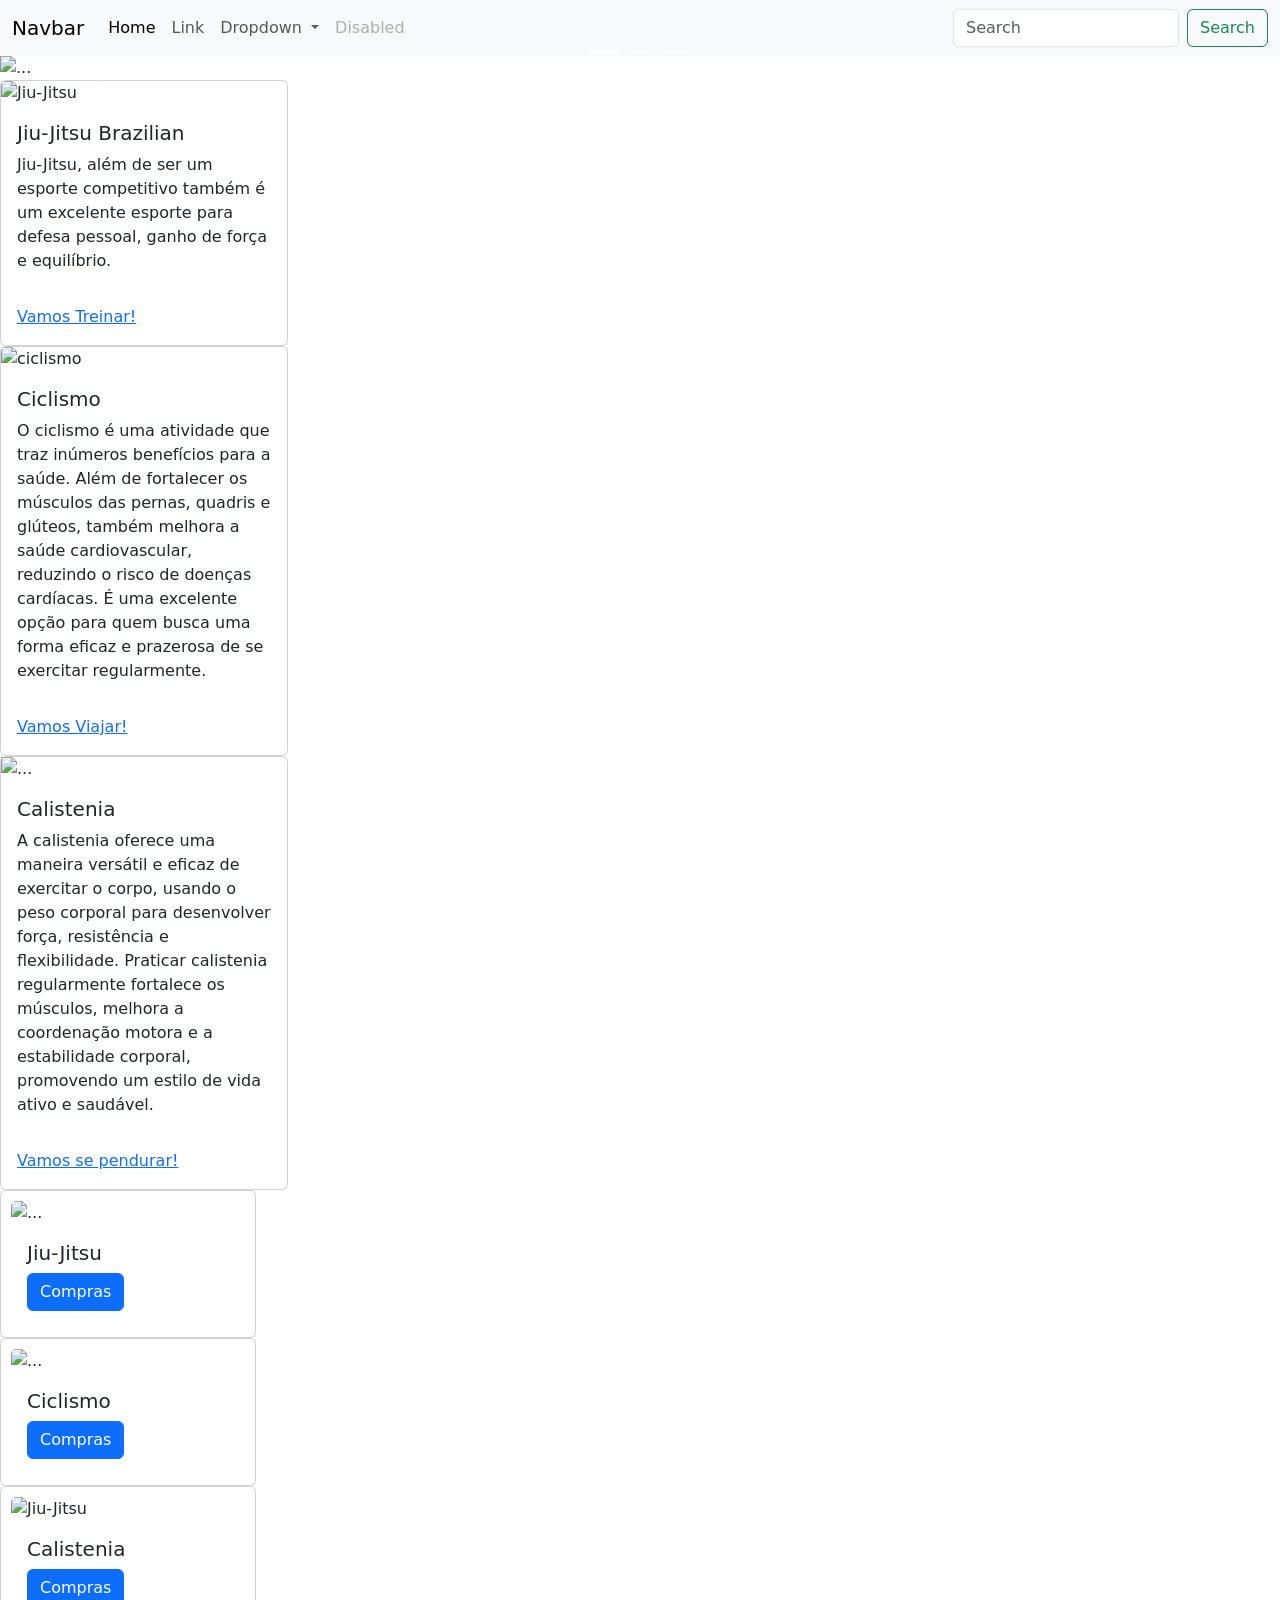
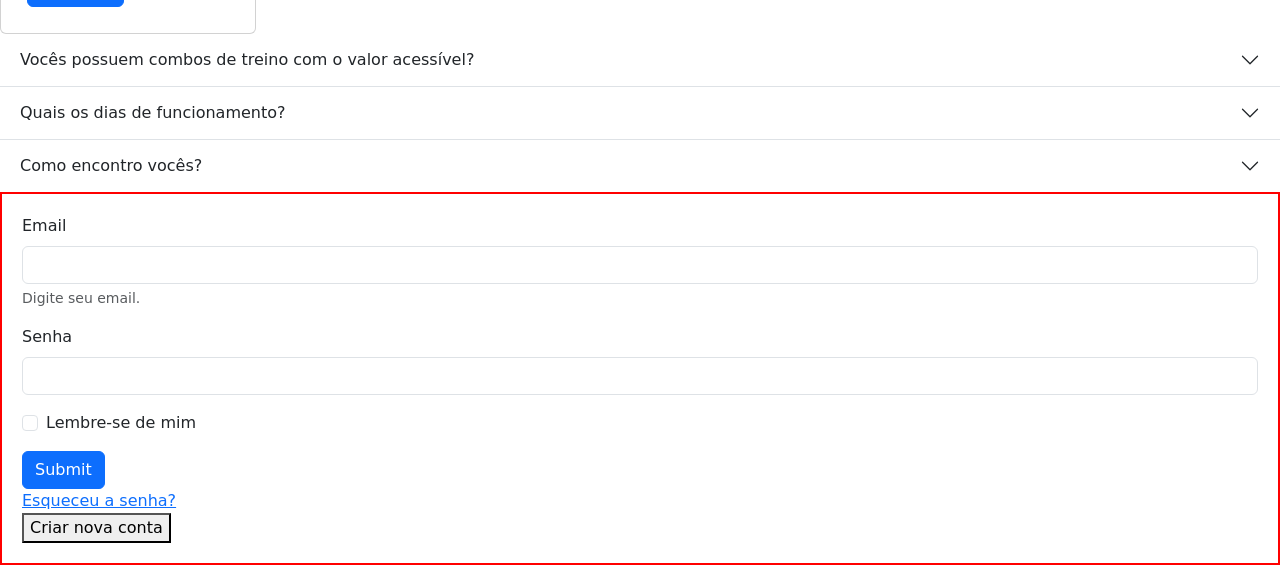
==== html/index.html @ 6592feae "Organizei as pastas" ====
<!DOCTYPE html>
<html lang="en">

<head>
  <meta charset="UTF-8">
  <meta name="viewport" content="width=], initial-scale=1.0">
  <title>Site com Bootstrap</title>
  <link rel="stylesheet" href="style.css">
  <!-- Bootstrap CSS -->
  <link href="https://cdn.jsdelivr.net/npm/bootstrap@5.3.3/dist/css/bootstrap.min.css" rel="stylesheet"
    integrity="sha384-QWTKZyjpPEjISv5WaRU9OFeRpok6YctnYmDr5pNlyT2bRjXh0JMhjY6hW+ALEwIH" crossorigin="anonymous">
</head>

<body>
  <nav class="navbar navbar-expand-lg bg-body-tertiary">
    <div><img src="https://cdn.iset.io/assets/63768/imagens/logo-da-loja.png" alt="" class="logo-img"></div>
    <div class="container-fluid">
      <a class="navbar-brand" href="#">Navbar</a>
      <button class="navbar-toggler" type="button" data-bs-toggle="collapse" data-bs-target="#navbarSupportedContent"
        aria-controls="navbarSupportedContent" aria-expanded="false" aria-label="Toggle navigation">
        <span class="navbar-toggler-icon"></span>
      </button>
      <div class="collapse navbar-collapse" id="navbarSupportedContent">
        <ul class="navbar-nav me-auto mb-2 mb-lg-0">
          <li class="nav-item">
            <a class="nav-link active" aria-current="page" href="#">Home</a>
          </li>
          <li class="nav-item">
            <a class="nav-link" href="#">Link</a>
          </li>
          <li class="nav-item dropdown">
            <a class="nav-link dropdown-toggle" href="#" role="button" data-bs-toggle="dropdown" aria-expanded="false">
              Dropdown
            </a>
            <ul class="dropdown-menu">
              <li><a class="dropdown-item" href="#">Action</a></li>
              <li><a class="dropdown-item" href="#">Another action</a></li>
              <li>
                <hr class="dropdown-divider">
              </li>
              <li><a class="dropdown-item" href="#">Something else here</a></li>
            </ul>
          </li>
          <li class="nav-item">
            <a class="nav-link disabled" aria-disabled="true">Disabled</a>
          </li>
        </ul>
        <form class="d-flex" role="search">
          <input class="form-control me-2" type="search" placeholder="Search" aria-label="Search">
          <button class="btn btn-outline-success" type="submit">Search</button>
        </form>
      </div>
    </div>
  </nav>
  <!-- Carousel -->
  <div id="carouselExampleIndicators" class="carousel slide">
    <div class="carousel-indicators">
      <button type="button" data-bs-target="#carouselExampleIndicators" data-bs-slide-to="0" class="active"
        aria-current="true" aria-label="Slide 1"></button>
      <button type="button" data-bs-target="#carouselExampleIndicators" data-bs-slide-to="1"
        aria-label="Slide 2"></button>
      <button type="button" data-bs-target="#carouselExampleIndicators" data-bs-slide-to="2"
        aria-label="Slide 3"></button>
    </div>
    <div class="carousel-inner">
      <div class="carousel-item active">
        <img src="https://wallpapers.com/images/hd/brazilian-jiu-jitsu-men-martial-arts-m026k5w8kxorp5cp.jpg"
          class="d-block w-100" alt="..." id="imagem-Sport">
      </div>
      <div class="carousel-item">
        <img src="https://i.pinimg.com/originals/3e/82/f6/3e82f6d5c2d77fce1f46593bfcee3432.jpg" class="d-block w-100"
          alt="..." id="imagem-Sport">
      </div>
      <div class="carousel-item">
        <img
          src="https://c4.wallpaperflare.com/wallpaper/150/221/189/man-back-workout-bodybuilding-wallpaper-preview.jpg"
          class="d-block w-100" alt="..." id="imagem-Sport">
      </div>
    </div>
    <button class="carousel-control-prev" type="button" data-bs-target="#carouselExampleIndicators"
      data-bs-slide="prev">
      <span class="carousel-control-prev-icon" aria-hidden="true"></span>
      <span class="visually-hidden">Previous</span>
    </button>
    <button class="carousel-control-next" type="button" data-bs-target="#carouselExampleIndicators"
      data-bs-slide="next">
      <span class="carousel-control-next-icon" aria-hidden="true"></span>
      <span class="visually-hidden">Next</span>
    </button>
  </div>
  <!-- Cards -->
  <div class="cards-ativ">
    <div class="card" style="width: 18rem;">
      <img src="https://www.lojadokimono.com/image/catalog/blog/blog14/img-005.jpeg" class="card-img-top"
        alt="Jiu-Jitsu">
      <div class="card-body">
        <h5 class="card-title">Jiu-Jitsu Brazilian</h5>
        <p class="card-text">Jiu-Jitsu, além de ser um esporte competitivo também é um excelente esporte para defesa
          pessoal, ganho de força e equilíbrio.</p>
      </div>
      <div class="card-body">
        <a href="#" class="card-link">Vamos Treinar!</a>
      </div>
    </div>
    <div class="card" style="width: 18rem;">
      <img
        src="https://a.storyblok.com/f/112937/568x464/ec7c2ff3d3/english_cycling_terms_tour_de_france_hero.jpg/m/620x0/filters:quality(70)/"
        class="card-img-top" alt="ciclismo">
      <div class="card-body">
        <h5 class="card-title">Ciclismo</h5>
        <p class="card-text">O ciclismo é uma atividade que traz inúmeros benefícios para a saúde. Além de fortalecer os
          músculos das pernas, quadris e glúteos, também melhora a saúde cardiovascular, reduzindo o risco de doenças
          cardíacas. É uma excelente opção para quem busca uma forma eficaz e prazerosa de se exercitar regularmente.
        </p>
      </div>
      <div class="card-body">
        <a href="#" class="card-link">Vamos Viajar!</a>
      </div>
    </div>

    <div class="card" style="width: 18rem;">
      <img src="https://alexandrebento.com.br/wp-content/uploads/2023/02/cropped-calistenia.jpg" alt="..." height="45%">
      <div class="card-body">
        <h5 class="card-title">Calistenia</h5>
        <p class="card-text">A calistenia oferece uma maneira versátil e eficaz de exercitar o corpo, usando o peso
          corporal para desenvolver força, resistência e flexibilidade. Praticar calistenia regularmente fortalece os
          músculos, melhora a coordenação motora e a estabilidade corporal, promovendo um estilo de vida ativo e
          saudável.</p>
      </div>
      <div class="card-body">
        <a href="#" class="card-link">Vamos se pendurar!</a>
      </div>
    </div>
  </div>
  <!-- Cards Circ -->
  <div class="grup-card" >
    <div class="card" style="width: 20vw; padding: 10px;">
      <img src="https://static.todamateria.com.br/upload/ji/uj/jiu-jitsu-og.jpg" class="card-img-top" alt="..." id="img-group-car">
      <div class="card-body">
        <h5 class="card-title">Jiu-Jitsu</h5>
        <a href="#" class="btn btn-primary">Compras</a>
      </div>
    </div>

    <div class="card" style="width: 20vw; padding: 10px;">
      <img src="https://aliancabike.org.br/wp-content/uploads/2023/08/avancini-web.jpg" class="card-img-top" alt="..." id="img-group-car">
      <div class="card-body">
          <h5 class="card-title">Ciclismo</h5>
          <a href="#" class="btn btn-primary">Compras</a>
      </div>
    </div>

    <div class="card" style="width: 20vw; padding: 10px;">
      <img src="https://images.decimas.com/uploads/2022/04/Como-hacer-calistenia-en-casa.jpg?auto=format%2Ccompress&ixlib=php-3.3.0" class="card-img-top" alt="Jiu-Jitsu" id="img-group-car">
      <div class="card-body">
        <h5 class="card-title">Calistenia</h5>
        <a href="#" class="btn btn-primary">Compras</a>
      </div>
    </div>
  </div>

  <!-- Acordion -->
  <div class="accordion accordion-flush" id="accordionFlushExample">
    <div class="accordion-item">
      <h2 class="accordion-header">
        <button class="accordion-button collapsed" type="button" data-bs-toggle="collapse" data-bs-target="#flush-collapseOne" aria-expanded="false" aria-controls="flush-collapseOne">
          Vocês possuem combos de treino com o valor acessível?
        </button>
      </h2>
      <div id="flush-collapseOne" class="accordion-collapse collapse" data-bs-parent="#accordionFlushExample">
        <div class="accordion-body">- Sim, temos vários combos para não deixar você entediado, entre em contato conosco. (85) 99833-9863</div>
      </div>
    </div>
    <div class="accordion-item">
      <h2 class="accordion-header">
        <button class="accordion-button collapsed" type="button" data-bs-toggle="collapse" data-bs-target="#flush-collapseTwo" aria-expanded="false" aria-controls="flush-collapseTwo">
          Quais os dias de funcionamento?
        </button>
      </h2>
      <div id="flush-collapseTwo" class="accordion-collapse collapse" data-bs-parent="#accordionFlushExample">
        <div class="accordion-body">- De Segunda á Domingo. Todos os dias é dia de se manter ativo.</div>
      </div>
    </div>
    <div class="accordion-item">
      <h2 class="accordion-header">
        <button class="accordion-button collapsed" type="button" data-bs-toggle="collapse" data-bs-target="#flush-collapseThree" aria-expanded="false" aria-controls="flush-collapseThree">
          Como encontro vocês?
        </button>
      </h2>
      <div id="flush-collapseThree" class="accordion-collapse collapse" data-bs-parent="#accordionFlushExample">
        <div class="accordion-body">- Nós estamos localizado na Av. ####, nº 123, Fortaleza-ce</div>
      </div>
    </div>
  </div>
  <!-- Forms -->
  <div class="formulario" style="border: solid 2px red; padding: 20px;">
    <form>
      <div class="mb-3">
        <label for="exampleInputEmail1" class="form-label">Email</label>
        <input type="email" class="form-control" id="exampleInputEmail1" aria-describedby="emailHelp">
        <div id="emailHelp" class="form-text">Digite seu email.</div>
      </div>
      <div class="mb-3">
        <label for="exampleInputPassword1" class="form-label">Senha</label>
        <input type="password" class="form-control" id="exampleInputPassword1">
      </div>
      <div class="mb-3 form-check">
        <input type="checkbox" class="form-check-input" id="exampleCheck1">
        <label class="form-check-label" for="exampleCheck1">Lembre-se de mim</label>
      </div>
      <button type="submit" class="btn btn-primary">Submit</button>
      <div class="EsqueceuSenha">
        <a href="#">Esqueceu a senha?</a>
      </div>
      <div class="novoCadastro">
        <button>Criar nova conta</button>
      </div>
    </form>
  </div>
</body>
<!-- Bootstrap JS -->
<script src="https://cdn.jsdelivr.net/npm/bootstrap@5.3.3/dist/js/bootstrap.bundle.min.js"
  integrity="sha384-YvpcrYf0tY3lHB60NNkmXc5s9fDVZLESaAA55NDzOxhy9GkcIdslK1eN7N6jIeHz" crossorigin="anonymous"></script>

</html>
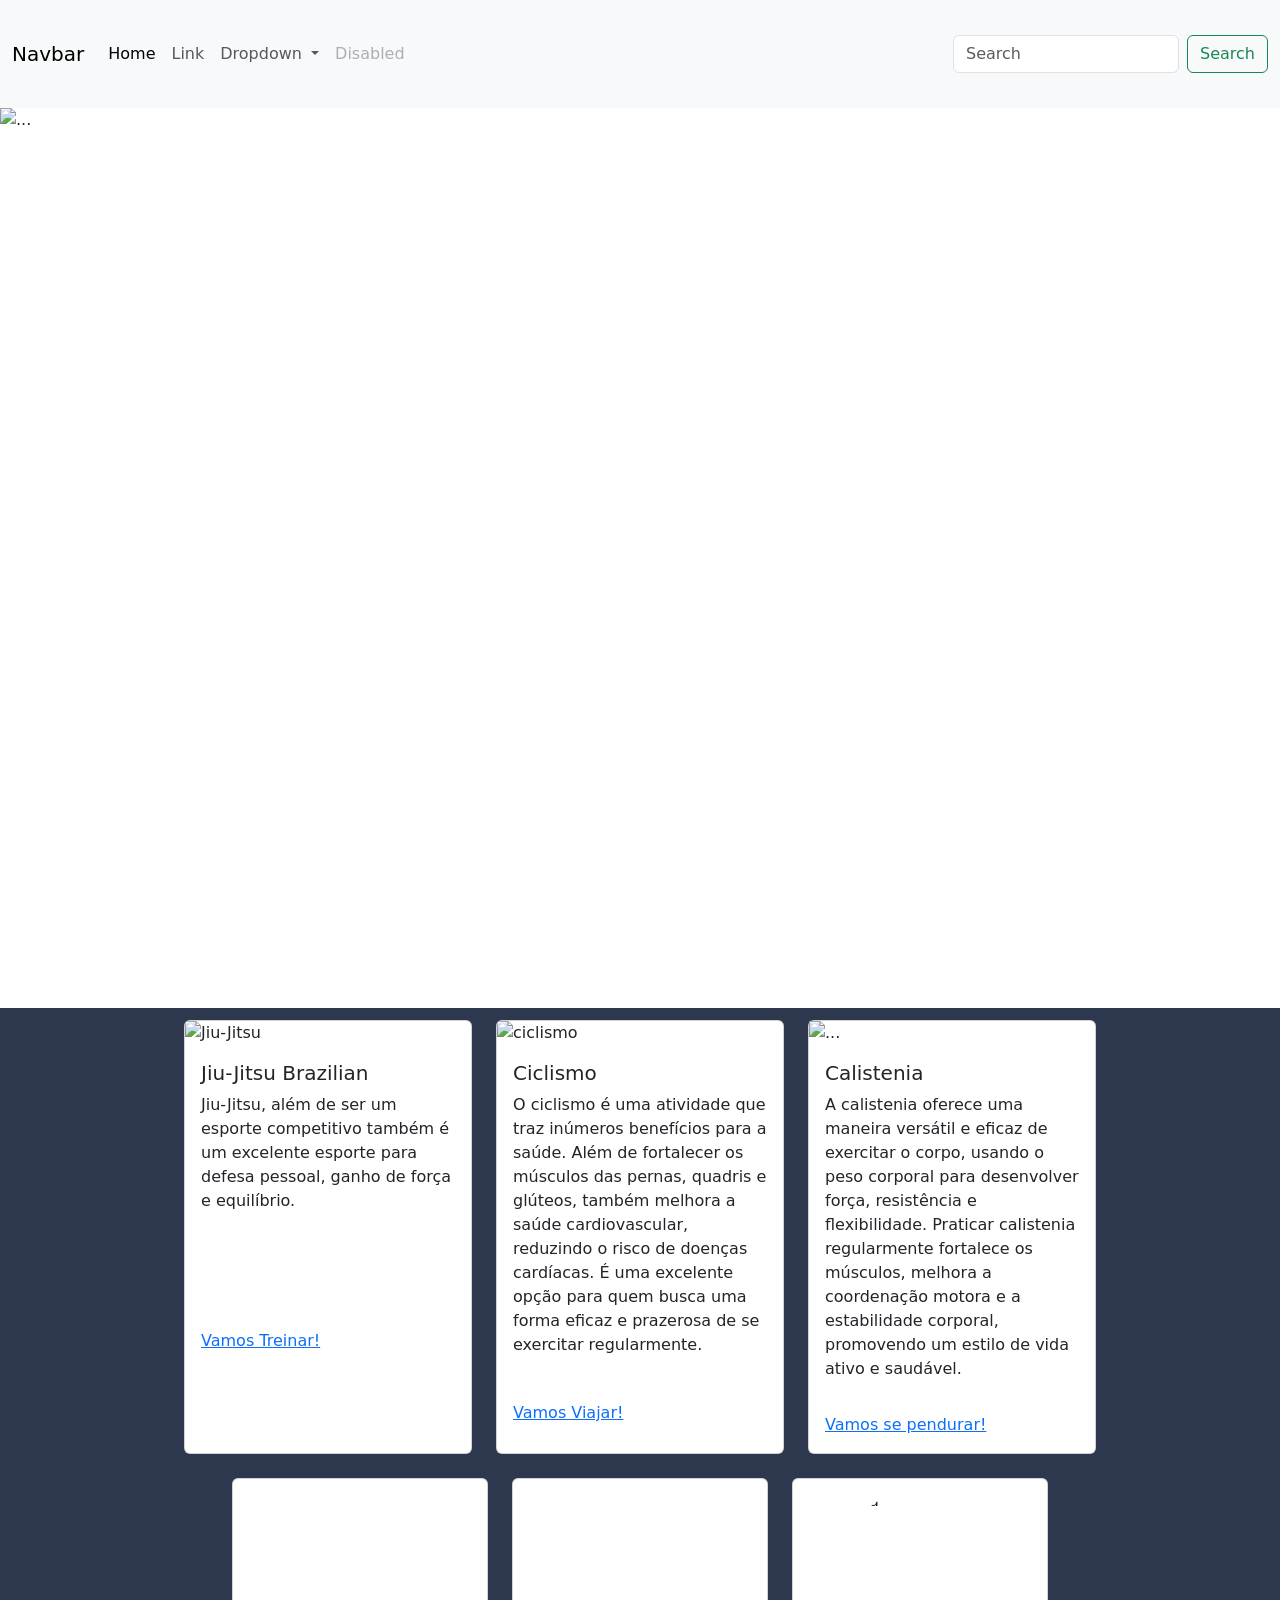
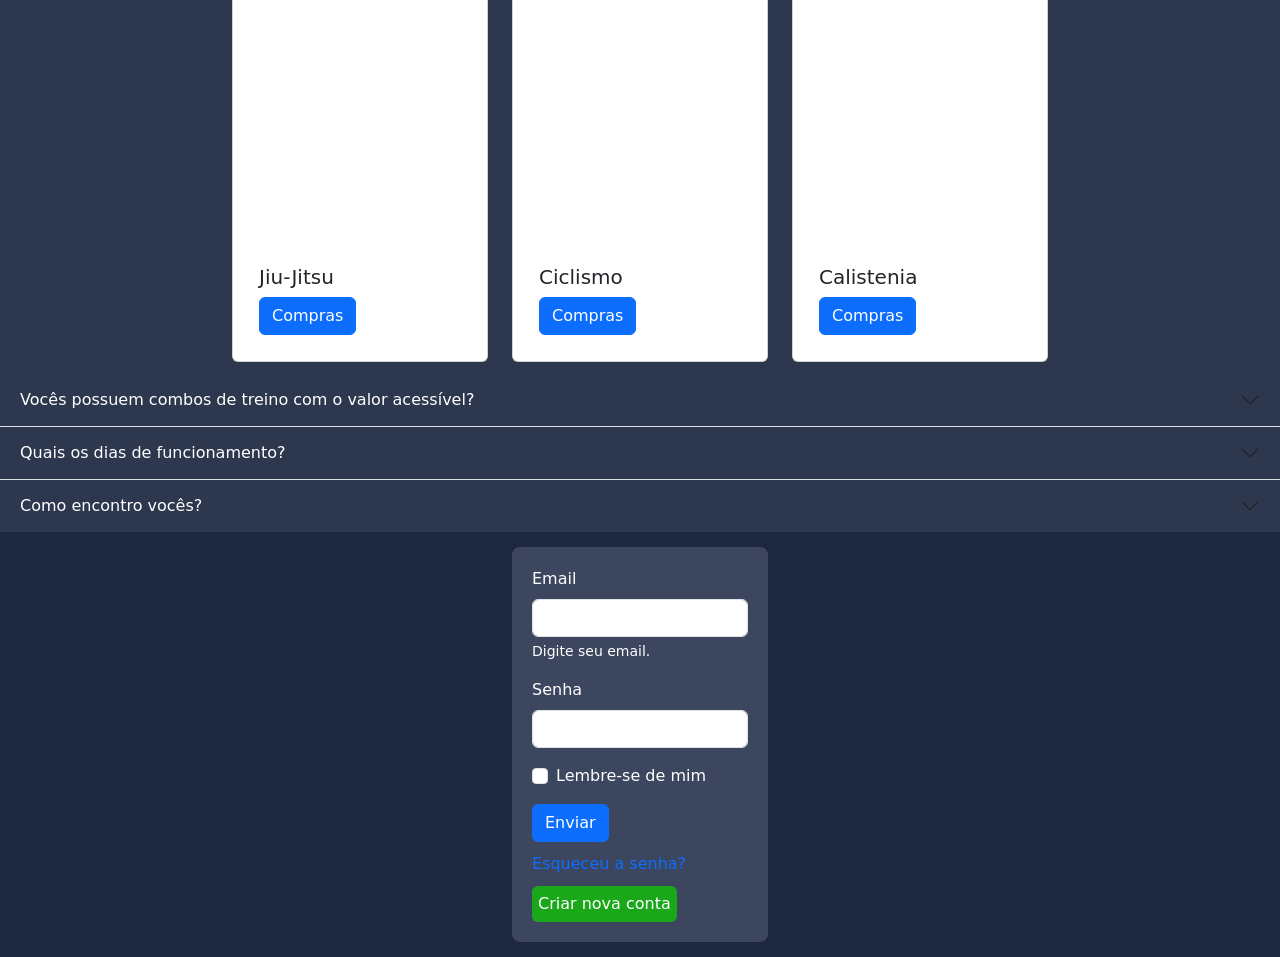
==== commit 14786d07: "Ajeitanto css" ====
--- a/html/index.html
+++ b/html/index.html
@@ -1,18 +1,18 @@
 <!DOCTYPE html>
-<html lang="en">
+<html lang="pt-br">
 
 <head>
   <meta charset="UTF-8">
   <meta name="viewport" content="width=], initial-scale=1.0">
   <title>Site com Bootstrap</title>
-  <link rel="stylesheet" href="style.css">
+  <link rel="stylesheet" href="../css/style.css">
   <!-- Bootstrap CSS -->
   <link href="https://cdn.jsdelivr.net/npm/bootstrap@5.3.3/dist/css/bootstrap.min.css" rel="stylesheet"
     integrity="sha384-QWTKZyjpPEjISv5WaRU9OFeRpok6YctnYmDr5pNlyT2bRjXh0JMhjY6hW+ALEwIH" crossorigin="anonymous">
 </head>
 
 <body>
-  <nav class="navbar navbar-expand-lg bg-body-tertiary">
+  <nav class="navbar navbar-expand-lg bg-body-tertiary" id="navegacao" >
     <div><img src="https://cdn.iset.io/assets/63768/imagens/logo-da-loja.png" alt="" class="logo-img"></div>
     <div class="container-fluid">
       <a class="navbar-brand" href="#">Navbar</a>
@@ -89,116 +89,114 @@
     </button>
   </div>
   <!-- Cards -->
-  <div class="cards-ativ">
-    <div class="card" style="width: 18rem;">
-      <img src="https://www.lojadokimono.com/image/catalog/blog/blog14/img-005.jpeg" class="card-img-top"
-        alt="Jiu-Jitsu">
-      <div class="card-body">
-        <h5 class="card-title">Jiu-Jitsu Brazilian</h5>
-        <p class="card-text">Jiu-Jitsu, além de ser um esporte competitivo também é um excelente esporte para defesa
-          pessoal, ganho de força e equilíbrio.</p>
-      </div>
-      <div class="card-body">
-        <a href="#" class="card-link">Vamos Treinar!</a>
-      </div>
-    </div>
-    <div class="card" style="width: 18rem;">
-      <img
-        src="https://a.storyblok.com/f/112937/568x464/ec7c2ff3d3/english_cycling_terms_tour_de_france_hero.jpg/m/620x0/filters:quality(70)/"
-        class="card-img-top" alt="ciclismo">
-      <div class="card-body">
-        <h5 class="card-title">Ciclismo</h5>
-        <p class="card-text">O ciclismo é uma atividade que traz inúmeros benefícios para a saúde. Além de fortalecer os
-          músculos das pernas, quadris e glúteos, também melhora a saúde cardiovascular, reduzindo o risco de doenças
-          cardíacas. É uma excelente opção para quem busca uma forma eficaz e prazerosa de se exercitar regularmente.
-        </p>
-      </div>
-      <div class="card-body">
-        <a href="#" class="card-link">Vamos Viajar!</a>
-      </div>
-    </div>
-
-    <div class="card" style="width: 18rem;">
-      <img src="https://alexandrebento.com.br/wp-content/uploads/2023/02/cropped-calistenia.jpg" alt="..." height="45%">
-      <div class="card-body">
-        <h5 class="card-title">Calistenia</h5>
-        <p class="card-text">A calistenia oferece uma maneira versátil e eficaz de exercitar o corpo, usando o peso
-          corporal para desenvolver força, resistência e flexibilidade. Praticar calistenia regularmente fortalece os
-          músculos, melhora a coordenação motora e a estabilidade corporal, promovendo um estilo de vida ativo e
-          saudável.</p>
-      </div>
-      <div class="card-body">
-        <a href="#" class="card-link">Vamos se pendurar!</a>
-      </div>
-    </div>
-  </div>
-  <!-- Cards Circ -->
-  <div class="grup-card" >
-    <div class="card" style="width: 20vw; padding: 10px;">
-      <img src="https://static.todamateria.com.br/upload/ji/uj/jiu-jitsu-og.jpg" class="card-img-top" alt="..." id="img-group-car">
-      <div class="card-body">
-        <h5 class="card-title">Jiu-Jitsu</h5>
-        <a href="#" class="btn btn-primary">Compras</a>
-      </div>
-    </div>
-
-    <div class="card" style="width: 20vw; padding: 10px;">
-      <img src="https://aliancabike.org.br/wp-content/uploads/2023/08/avancini-web.jpg" class="card-img-top" alt="..." id="img-group-car">
-      <div class="card-body">
+  <div class="main">
+    <div class="cards-ativ">
+      <div class="card" style="width: 18rem;">
+        <img src="https://www.lojadokimono.com/image/catalog/blog/blog14/img-005.jpeg" class="card-img-top"
+          alt="Jiu-Jitsu">
+        <div class="card-body">
+          <h5 class="card-title">Jiu-Jitsu Brazilian</h5>
+          <p class="card-text">Jiu-Jitsu, além de ser um esporte competitivo também é um excelente esporte para defesa
+            pessoal, ganho de força e equilíbrio.</p>
+        </div>
+        <div class="card-body">
+          <a href="#" class="card-link">Vamos Treinar!</a>
+        </div>
+      </div>
+      <div class="card" style="width: 18rem;">
+        <img
+          src="https://a.storyblok.com/f/112937/568x464/ec7c2ff3d3/english_cycling_terms_tour_de_france_hero.jpg/m/620x0/filters:quality(70)/"
+          class="card-img-top" alt="ciclismo">
+        <div class="card-body">
           <h5 class="card-title">Ciclismo</h5>
+          <p class="card-text">O ciclismo é uma atividade que traz inúmeros benefícios para a saúde. Além de fortalecer os
+            músculos das pernas, quadris e glúteos, também melhora a saúde cardiovascular, reduzindo o risco de doenças
+            cardíacas. É uma excelente opção para quem busca uma forma eficaz e prazerosa de se exercitar regularmente.
+          </p>
+        </div>
+        <div class="card-body">
+          <a href="#" class="card-link">Vamos Viajar!</a>
+        </div>
+      </div>
+      <div class="card" style="width: 18rem;">
+        <img src="https://alexandrebento.com.br/wp-content/uploads/2023/02/cropped-calistenia.jpg" alt="..." height="45%">
+        <div class="card-body">
+          <h5 class="card-title">Calistenia</h5>
+          <p class="card-text">A calistenia oferece uma maneira versátil e eficaz de exercitar o corpo, usando o peso
+            corporal para desenvolver força, resistência e flexibilidade. Praticar calistenia regularmente fortalece os
+            músculos, melhora a coordenação motora e a estabilidade corporal, promovendo um estilo de vida ativo e
+            saudável.</p>
+        </div>
+        <div class="card-body">
+          <a href="#" class="card-link">Vamos se pendurar!</a>
+        </div>
+      </div>
+    </div>
+    <!-- Cards Circ -->
+    <div class="grup-card" >
+      <div class="card" style="width: 20vw; padding: 10px;">
+        <img src="https://static.todamateria.com.br/upload/ji/uj/jiu-jitsu-og.jpg" class="card-img-top" alt="..." id="img-group-car">
+        <div class="card-body">
+          <h5 class="card-title">Jiu-Jitsu</h5>
           <a href="#" class="btn btn-primary">Compras</a>
-      </div>
-    </div>
-
-    <div class="card" style="width: 20vw; padding: 10px;">
-      <img src="https://images.decimas.com/uploads/2022/04/Como-hacer-calistenia-en-casa.jpg?auto=format%2Ccompress&ixlib=php-3.3.0" class="card-img-top" alt="Jiu-Jitsu" id="img-group-car">
-      <div class="card-body">
-        <h5 class="card-title">Calistenia</h5>
-        <a href="#" class="btn btn-primary">Compras</a>
-      </div>
-    </div>
-  </div>
-
-  <!-- Acordion -->
-  <div class="accordion accordion-flush" id="accordionFlushExample">
-    <div class="accordion-item">
-      <h2 class="accordion-header">
-        <button class="accordion-button collapsed" type="button" data-bs-toggle="collapse" data-bs-target="#flush-collapseOne" aria-expanded="false" aria-controls="flush-collapseOne">
-          Vocês possuem combos de treino com o valor acessível?
-        </button>
-      </h2>
-      <div id="flush-collapseOne" class="accordion-collapse collapse" data-bs-parent="#accordionFlushExample">
-        <div class="accordion-body">- Sim, temos vários combos para não deixar você entediado, entre em contato conosco. (85) 99833-9863</div>
-      </div>
-    </div>
-    <div class="accordion-item">
-      <h2 class="accordion-header">
-        <button class="accordion-button collapsed" type="button" data-bs-toggle="collapse" data-bs-target="#flush-collapseTwo" aria-expanded="false" aria-controls="flush-collapseTwo">
-          Quais os dias de funcionamento?
-        </button>
-      </h2>
-      <div id="flush-collapseTwo" class="accordion-collapse collapse" data-bs-parent="#accordionFlushExample">
-        <div class="accordion-body">- De Segunda á Domingo. Todos os dias é dia de se manter ativo.</div>
-      </div>
-    </div>
-    <div class="accordion-item">
-      <h2 class="accordion-header">
-        <button class="accordion-button collapsed" type="button" data-bs-toggle="collapse" data-bs-target="#flush-collapseThree" aria-expanded="false" aria-controls="flush-collapseThree">
-          Como encontro vocês?
-        </button>
-      </h2>
-      <div id="flush-collapseThree" class="accordion-collapse collapse" data-bs-parent="#accordionFlushExample">
-        <div class="accordion-body">- Nós estamos localizado na Av. ####, nº 123, Fortaleza-ce</div>
+        </div>
+      </div>
+      <div class="card" style="width: 20vw; padding: 10px;">
+        <img src="https://aliancabike.org.br/wp-content/uploads/2023/08/avancini-web.jpg" class="card-img-top" alt="..." id="img-group-car">
+        <div class="card-body">
+            <h5 class="card-title">Ciclismo</h5>
+            <a href="#" class="btn btn-primary">Compras</a>
+        </div>
+      </div>
+      <div class="card" style="width: 20vw; padding: 10px;">
+        <img src="https://images.decimas.com/uploads/2022/04/Como-hacer-calistenia-en-casa.jpg?auto=format%2Ccompress&ixlib=php-3.3.0" class="card-img-top" alt="Jiu-Jitsu" id="img-group-car">
+        <div class="card-body">
+          <h5 class="card-title">Calistenia</h5>
+          <a href="#" class="btn btn-primary">Compras</a>
+        </div>
+      </div>
+    </div>
+    <!-- Acordion -->
+    <div class="accordion accordion-flush" id="accordionFlushExample">
+      <div class="accordion-item">
+        <h2 class="accordion-header">
+          <button class="accordion-button collapsed" type="button" data-bs-toggle="collapse" data-bs-target="#flush-collapseOne" aria-expanded="false" aria-controls="flush-collapseOne"  style="background-color: #2d374e; color: white;">
+            Vocês possuem combos de treino com o valor acessível?
+          </button>
+        </h2>
+        <div id="flush-collapseOne" class="accordion-collapse collapse" data-bs-parent="#accordionFlushExample" style="background-color: #2d374e; color: white;">
+          <div class="accordion-body" style="background-color: #5c657f; color: white;">- Sim, temos vários combos para não deixar você entediado, entre em contato conosco. (85) 99833-9863</div>
+        </div>
+      </div>
+      <div class="accordion-item" style="background-color: #2d374e; color: white;">
+        <h2 class="accordion-header" style="background-color: #2d374e; color: white;">
+          <button class="accordion-button collapsed" type="button" data-bs-toggle="collapse" data-bs-target="#flush-collapseTwo" aria-expanded="false" aria-controls="flush-collapseTwo" style="background-color: #2d374e; color: white;">
+            Quais os dias de funcionamento?
+          </button>
+        </h2>
+        <div id="flush-collapseTwo" class="accordion-collapse collapse" data-bs-parent="#accordionFlushExample">
+          <div class="accordion-body" style="background-color: #5c657f;">- De Segunda á Domingo. Todos os dias é dia de se manter ativo.</div>
+        </div>
+      </div>
+      <div class="accordion-item">
+        <h2 class="accordion-header" >
+          <button class="accordion-button collapsed" type="button" data-bs-toggle="collapse" data-bs-target="#flush-collapseThree" aria-expanded="false" aria-controls="flush-collapseThree" style="background-color: #2d374e; color: white;">
+            Como encontro vocês?
+          </button>
+        </h2>
+        <div id="flush-collapseThree" class="accordion-collapse collapse" data-bs-parent="#accordionFlushExample">
+          <div class="accordion-body" style="background-color: #5c657f; color: white;">- Nós estamos localizado na Av. ####, nº 123, Fortaleza-ce</div>
+        </div>
       </div>
     </div>
   </div>
   <!-- Forms -->
-  <div class="formulario" style="border: solid 2px red; padding: 20px;">
+  <div class="formulario" >
     <form>
       <div class="mb-3">
         <label for="exampleInputEmail1" class="form-label">Email</label>
         <input type="email" class="form-control" id="exampleInputEmail1" aria-describedby="emailHelp">
-        <div id="emailHelp" class="form-text">Digite seu email.</div>
+        <div id="emailHelp" class="form-text" style="color: white;">Digite seu email.</div>
       </div>
       <div class="mb-3">
         <label for="exampleInputPassword1" class="form-label">Senha</label>
@@ -208,7 +206,7 @@
         <input type="checkbox" class="form-check-input" id="exampleCheck1">
         <label class="form-check-label" for="exampleCheck1">Lembre-se de mim</label>
       </div>
-      <button type="submit" class="btn btn-primary">Submit</button>
+      <button type="submit" class="btn btn-primary">Enviar</button>
       <div class="EsqueceuSenha">
         <a href="#">Esqueceu a senha?</a>
       </div>
--- a/css/style.css
+++ b/css/style.css
@@ -0,0 +1,75 @@
+
+.logo-img {
+  width: 20vw;
+}
+
+
+.navbar {
+  height: 12vh;
+}
+
+#imagem-Sport {
+  height: 100vh;
+  width: 50vw;
+}
+
+.main {
+  background-color: #2d374e;
+}
+
+.cards-ativ {
+  display: flex;
+  justify-content: center;
+}
+
+.card {
+  margin: 12px;
+}
+
+.grup-card {
+  display: flex;
+  justify-content: center;
+}
+
+#img-group-car{
+  border-radius: 50%;
+  height: 40vh;
+}
+
+#img-group-car:hover {
+  transition: 0.5s;
+  transform: scale(1.1);
+}
+
+.formulario {
+  display: flex;
+  justify-content: center;
+  background-color: #1d273e;
+  color: white;
+  padding: 15px;
+}
+
+.formulario > form {
+  border: solid 2px #3d465f;
+  background-color: #3d465f;
+  border-radius: 8px;
+  padding: 18px;
+  width: 20vw;
+}
+
+.EsqueceuSenha {
+  margin-top: 10px;
+  margin-bottom: 10px;
+}
+
+.EsqueceuSenha > a {
+  text-decoration: none;
+}
+
+.novoCadastro > button{
+  color: white;
+  border: solid 1px transparent;
+  border-radius: 6px;
+  background-color: rgb(26, 168, 26);
+  padding: 5px;
+}
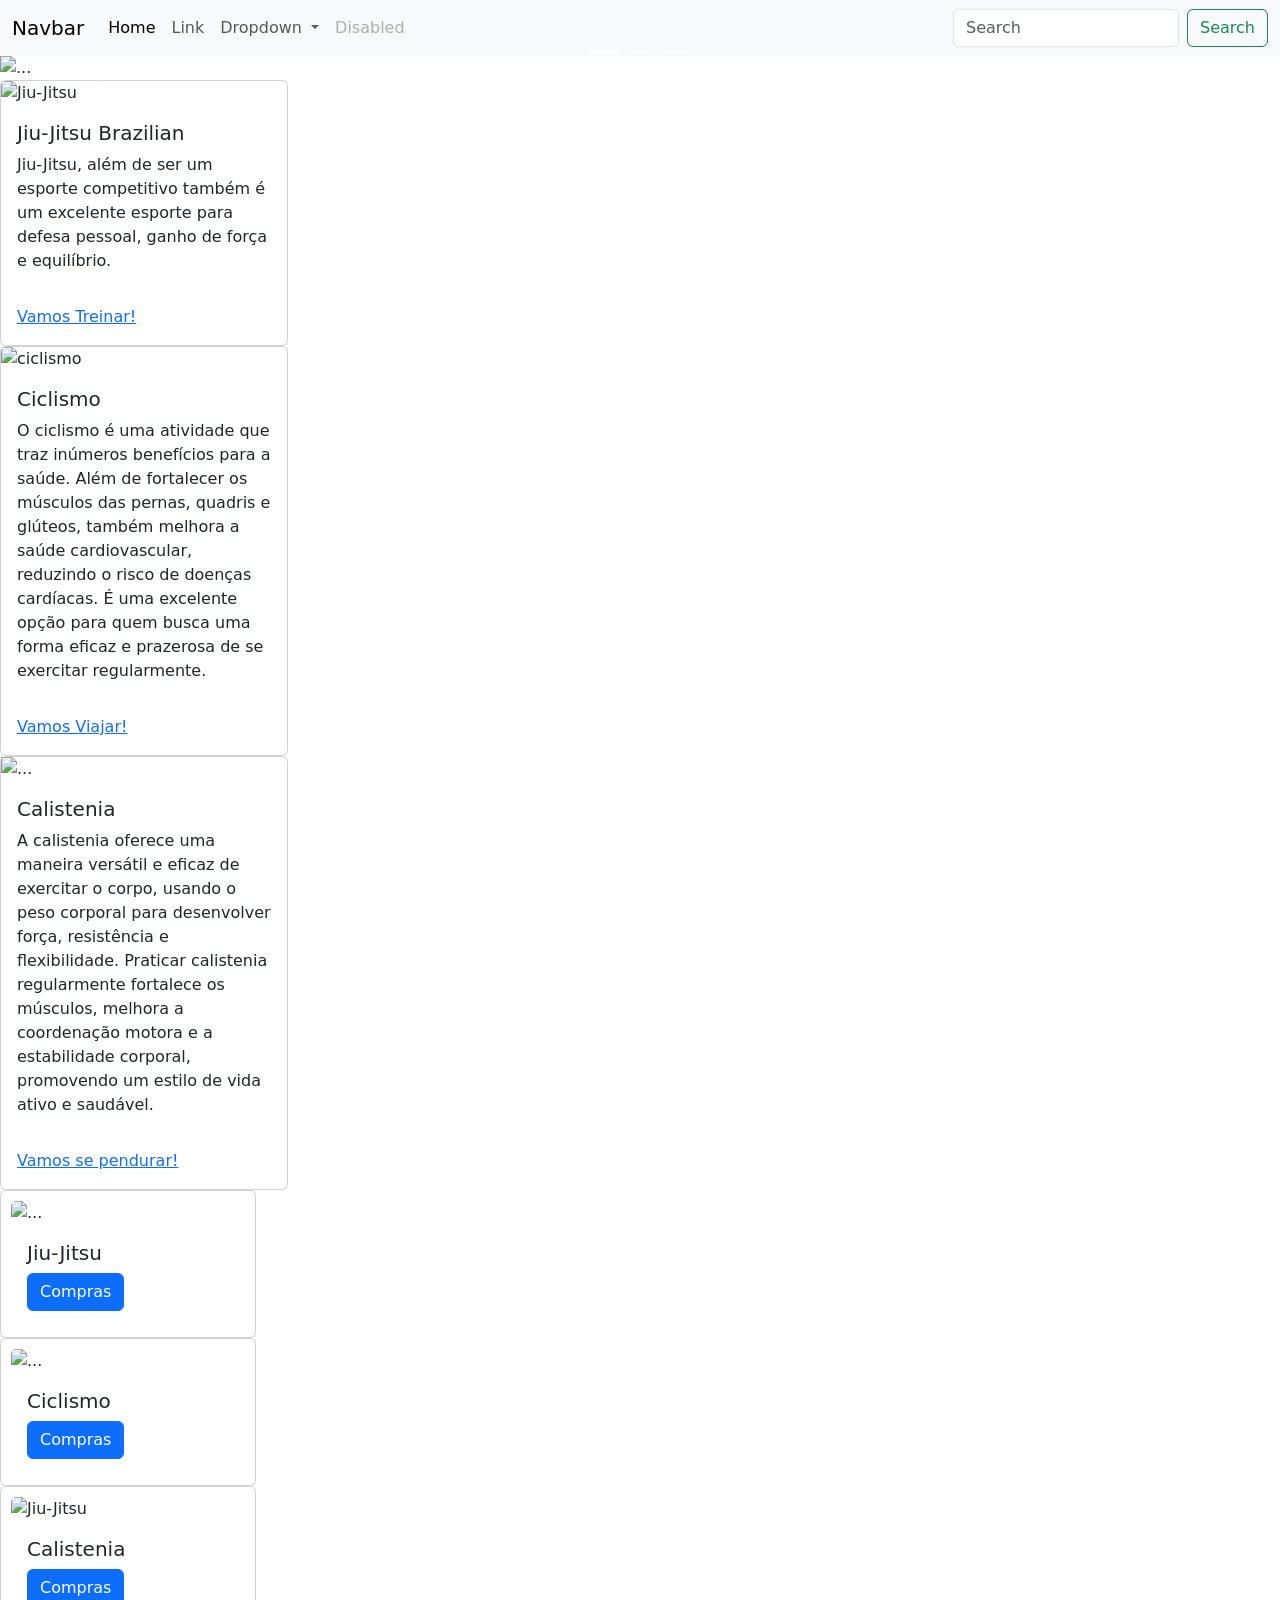
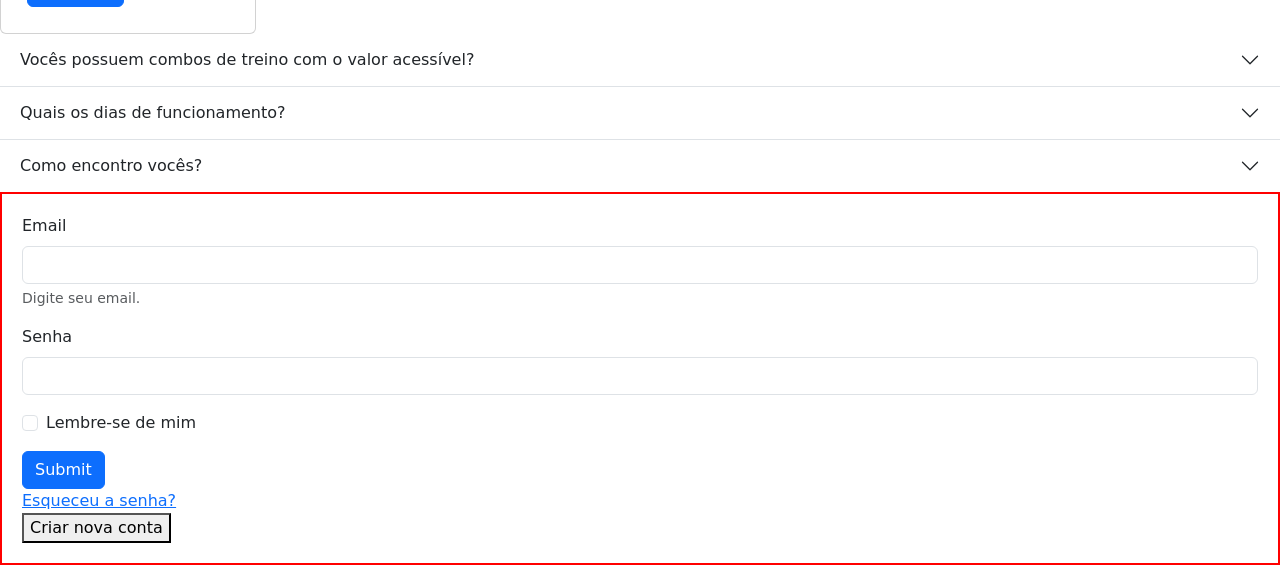
==== commit bd2ab122: "Update index.html" ====
--- a/html/index.html
+++ b/html/index.html
@@ -5,14 +5,14 @@
   <meta charset="UTF-8">
   <meta name="viewport" content="width=], initial-scale=1.0">
   <title>Site com Bootstrap</title>
-  <link rel="stylesheet" href="../css/style.css">
+  <link rel="stylesheet" href="style.css">
   <!-- Bootstrap CSS -->
   <link href="https://cdn.jsdelivr.net/npm/bootstrap@5.3.3/dist/css/bootstrap.min.css" rel="stylesheet"
     integrity="sha384-QWTKZyjpPEjISv5WaRU9OFeRpok6YctnYmDr5pNlyT2bRjXh0JMhjY6hW+ALEwIH" crossorigin="anonymous">
 </head>
 
 <body>
-  <nav class="navbar navbar-expand-lg bg-body-tertiary" id="navegacao" >
+  <nav class="navbar navbar-expand-lg bg-body-tertiary">
     <div><img src="https://cdn.iset.io/assets/63768/imagens/logo-da-loja.png" alt="" class="logo-img"></div>
     <div class="container-fluid">
       <a class="navbar-brand" href="#">Navbar</a>
@@ -89,114 +89,116 @@
     </button>
   </div>
   <!-- Cards -->
-  <div class="main">
-    <div class="cards-ativ">
-      <div class="card" style="width: 18rem;">
-        <img src="https://www.lojadokimono.com/image/catalog/blog/blog14/img-005.jpeg" class="card-img-top"
-          alt="Jiu-Jitsu">
-        <div class="card-body">
-          <h5 class="card-title">Jiu-Jitsu Brazilian</h5>
-          <p class="card-text">Jiu-Jitsu, além de ser um esporte competitivo também é um excelente esporte para defesa
-            pessoal, ganho de força e equilíbrio.</p>
-        </div>
-        <div class="card-body">
-          <a href="#" class="card-link">Vamos Treinar!</a>
-        </div>
-      </div>
-      <div class="card" style="width: 18rem;">
-        <img
-          src="https://a.storyblok.com/f/112937/568x464/ec7c2ff3d3/english_cycling_terms_tour_de_france_hero.jpg/m/620x0/filters:quality(70)/"
-          class="card-img-top" alt="ciclismo">
-        <div class="card-body">
+  <div class="cards-ativ">
+    <div class="card" style="width: 18rem;">
+      <img src="https://www.lojadokimono.com/image/catalog/blog/blog14/img-005.jpeg" class="card-img-top"
+        alt="Jiu-Jitsu">
+      <div class="card-body">
+        <h5 class="card-title">Jiu-Jitsu Brazilian</h5>
+        <p class="card-text">Jiu-Jitsu, além de ser um esporte competitivo também é um excelente esporte para defesa
+          pessoal, ganho de força e equilíbrio.</p>
+      </div>
+      <div class="card-body">
+        <a href="#" class="card-link">Vamos Treinar!</a>
+      </div>
+    </div>
+    <div class="card" style="width: 18rem;">
+      <img
+        src="https://a.storyblok.com/f/112937/568x464/ec7c2ff3d3/english_cycling_terms_tour_de_france_hero.jpg/m/620x0/filters:quality(70)/"
+        class="card-img-top" alt="ciclismo">
+      <div class="card-body">
+        <h5 class="card-title">Ciclismo</h5>
+        <p class="card-text">O ciclismo é uma atividade que traz inúmeros benefícios para a saúde. Além de fortalecer os
+          músculos das pernas, quadris e glúteos, também melhora a saúde cardiovascular, reduzindo o risco de doenças
+          cardíacas. É uma excelente opção para quem busca uma forma eficaz e prazerosa de se exercitar regularmente.
+        </p>
+      </div>
+      <div class="card-body">
+        <a href="#" class="card-link">Vamos Viajar!</a>
+      </div>
+    </div>
+
+    <div class="card" style="width: 18rem;">
+      <img src="https://alexandrebento.com.br/wp-content/uploads/2023/02/cropped-calistenia.jpg" alt="..." height="45%">
+      <div class="card-body">
+        <h5 class="card-title">Calistenia</h5>
+        <p class="card-text">A calistenia oferece uma maneira versátil e eficaz de exercitar o corpo, usando o peso
+          corporal para desenvolver força, resistência e flexibilidade. Praticar calistenia regularmente fortalece os
+          músculos, melhora a coordenação motora e a estabilidade corporal, promovendo um estilo de vida ativo e
+          saudável.</p>
+      </div>
+      <div class="card-body">
+        <a href="#" class="card-link">Vamos se pendurar!</a>
+      </div>
+    </div>
+  </div>
+  <!-- Cards Circ -->
+  <div class="grup-card" >
+    <div class="card" style="width: 20vw; padding: 10px;">
+      <img src="https://static.todamateria.com.br/upload/ji/uj/jiu-jitsu-og.jpg" class="card-img-top" alt="..." id="img-group-car">
+      <div class="card-body">
+        <h5 class="card-title">Jiu-Jitsu</h5>
+        <a href="#" class="btn btn-primary">Compras</a>
+      </div>
+    </div>
+
+    <div class="card" style="width: 20vw; padding: 10px;">
+      <img src="https://aliancabike.org.br/wp-content/uploads/2023/08/avancini-web.jpg" class="card-img-top" alt="..." id="img-group-car">
+      <div class="card-body">
           <h5 class="card-title">Ciclismo</h5>
-          <p class="card-text">O ciclismo é uma atividade que traz inúmeros benefícios para a saúde. Além de fortalecer os
-            músculos das pernas, quadris e glúteos, também melhora a saúde cardiovascular, reduzindo o risco de doenças
-            cardíacas. É uma excelente opção para quem busca uma forma eficaz e prazerosa de se exercitar regularmente.
-          </p>
-        </div>
-        <div class="card-body">
-          <a href="#" class="card-link">Vamos Viajar!</a>
-        </div>
-      </div>
-      <div class="card" style="width: 18rem;">
-        <img src="https://alexandrebento.com.br/wp-content/uploads/2023/02/cropped-calistenia.jpg" alt="..." height="45%">
-        <div class="card-body">
-          <h5 class="card-title">Calistenia</h5>
-          <p class="card-text">A calistenia oferece uma maneira versátil e eficaz de exercitar o corpo, usando o peso
-            corporal para desenvolver força, resistência e flexibilidade. Praticar calistenia regularmente fortalece os
-            músculos, melhora a coordenação motora e a estabilidade corporal, promovendo um estilo de vida ativo e
-            saudável.</p>
-        </div>
-        <div class="card-body">
-          <a href="#" class="card-link">Vamos se pendurar!</a>
-        </div>
-      </div>
-    </div>
-    <!-- Cards Circ -->
-    <div class="grup-card" >
-      <div class="card" style="width: 20vw; padding: 10px;">
-        <img src="https://static.todamateria.com.br/upload/ji/uj/jiu-jitsu-og.jpg" class="card-img-top" alt="..." id="img-group-car">
-        <div class="card-body">
-          <h5 class="card-title">Jiu-Jitsu</h5>
           <a href="#" class="btn btn-primary">Compras</a>
-        </div>
-      </div>
-      <div class="card" style="width: 20vw; padding: 10px;">
-        <img src="https://aliancabike.org.br/wp-content/uploads/2023/08/avancini-web.jpg" class="card-img-top" alt="..." id="img-group-car">
-        <div class="card-body">
-            <h5 class="card-title">Ciclismo</h5>
-            <a href="#" class="btn btn-primary">Compras</a>
-        </div>
-      </div>
-      <div class="card" style="width: 20vw; padding: 10px;">
-        <img src="https://images.decimas.com/uploads/2022/04/Como-hacer-calistenia-en-casa.jpg?auto=format%2Ccompress&ixlib=php-3.3.0" class="card-img-top" alt="Jiu-Jitsu" id="img-group-car">
-        <div class="card-body">
-          <h5 class="card-title">Calistenia</h5>
-          <a href="#" class="btn btn-primary">Compras</a>
-        </div>
-      </div>
-    </div>
-    <!-- Acordion -->
-    <div class="accordion accordion-flush" id="accordionFlushExample">
-      <div class="accordion-item">
-        <h2 class="accordion-header">
-          <button class="accordion-button collapsed" type="button" data-bs-toggle="collapse" data-bs-target="#flush-collapseOne" aria-expanded="false" aria-controls="flush-collapseOne"  style="background-color: #2d374e; color: white;">
-            Vocês possuem combos de treino com o valor acessível?
-          </button>
-        </h2>
-        <div id="flush-collapseOne" class="accordion-collapse collapse" data-bs-parent="#accordionFlushExample" style="background-color: #2d374e; color: white;">
-          <div class="accordion-body" style="background-color: #5c657f; color: white;">- Sim, temos vários combos para não deixar você entediado, entre em contato conosco. (85) 99833-9863</div>
-        </div>
-      </div>
-      <div class="accordion-item" style="background-color: #2d374e; color: white;">
-        <h2 class="accordion-header" style="background-color: #2d374e; color: white;">
-          <button class="accordion-button collapsed" type="button" data-bs-toggle="collapse" data-bs-target="#flush-collapseTwo" aria-expanded="false" aria-controls="flush-collapseTwo" style="background-color: #2d374e; color: white;">
-            Quais os dias de funcionamento?
-          </button>
-        </h2>
-        <div id="flush-collapseTwo" class="accordion-collapse collapse" data-bs-parent="#accordionFlushExample">
-          <div class="accordion-body" style="background-color: #5c657f;">- De Segunda á Domingo. Todos os dias é dia de se manter ativo.</div>
-        </div>
-      </div>
-      <div class="accordion-item">
-        <h2 class="accordion-header" >
-          <button class="accordion-button collapsed" type="button" data-bs-toggle="collapse" data-bs-target="#flush-collapseThree" aria-expanded="false" aria-controls="flush-collapseThree" style="background-color: #2d374e; color: white;">
-            Como encontro vocês?
-          </button>
-        </h2>
-        <div id="flush-collapseThree" class="accordion-collapse collapse" data-bs-parent="#accordionFlushExample">
-          <div class="accordion-body" style="background-color: #5c657f; color: white;">- Nós estamos localizado na Av. ####, nº 123, Fortaleza-ce</div>
-        </div>
+      </div>
+    </div>
+
+    <div class="card" style="width: 20vw; padding: 10px;">
+      <img src="https://images.decimas.com/uploads/2022/04/Como-hacer-calistenia-en-casa.jpg?auto=format%2Ccompress&ixlib=php-3.3.0" class="card-img-top" alt="Jiu-Jitsu" id="img-group-car">
+      <div class="card-body">
+        <h5 class="card-title">Calistenia</h5>
+        <a href="#" class="btn btn-primary">Compras</a>
+      </div>
+    </div>
+  </div>
+
+  <!-- Acordion -->
+  <div class="accordion accordion-flush" id="accordionFlushExample">
+    <div class="accordion-item">
+      <h2 class="accordion-header">
+        <button class="accordion-button collapsed" type="button" data-bs-toggle="collapse" data-bs-target="#flush-collapseOne" aria-expanded="false" aria-controls="flush-collapseOne">
+          Vocês possuem combos de treino com o valor acessível?
+        </button>
+      </h2>
+      <div id="flush-collapseOne" class="accordion-collapse collapse" data-bs-parent="#accordionFlushExample">
+        <div class="accordion-body">- Sim, temos vários combos para não deixar você entediado, entre em contato conosco. (85) 99833-9863</div>
+      </div>
+    </div>
+    <div class="accordion-item">
+      <h2 class="accordion-header">
+        <button class="accordion-button collapsed" type="button" data-bs-toggle="collapse" data-bs-target="#flush-collapseTwo" aria-expanded="false" aria-controls="flush-collapseTwo">
+          Quais os dias de funcionamento?
+        </button>
+      </h2>
+      <div id="flush-collapseTwo" class="accordion-collapse collapse" data-bs-parent="#accordionFlushExample">
+        <div class="accordion-body">- De Segunda á Domingo. Todos os dias é dia de se manter ativo.</div>
+      </div>
+    </div>
+    <div class="accordion-item">
+      <h2 class="accordion-header">
+        <button class="accordion-button collapsed" type="button" data-bs-toggle="collapse" data-bs-target="#flush-collapseThree" aria-expanded="false" aria-controls="flush-collapseThree">
+          Como encontro vocês?
+        </button>
+      </h2>
+      <div id="flush-collapseThree" class="accordion-collapse collapse" data-bs-parent="#accordionFlushExample">
+        <div class="accordion-body">- Nós estamos localizado na Av. ####, nº 123, Fortaleza-ce</div>
       </div>
     </div>
   </div>
   <!-- Forms -->
-  <div class="formulario" >
+  <div class="formulario" style="border: solid 2px red; padding: 20px;">
     <form>
       <div class="mb-3">
         <label for="exampleInputEmail1" class="form-label">Email</label>
         <input type="email" class="form-control" id="exampleInputEmail1" aria-describedby="emailHelp">
-        <div id="emailHelp" class="form-text" style="color: white;">Digite seu email.</div>
+        <div id="emailHelp" class="form-text">Digite seu email.</div>
       </div>
       <div class="mb-3">
         <label for="exampleInputPassword1" class="form-label">Senha</label>
@@ -206,7 +208,7 @@
         <input type="checkbox" class="form-check-input" id="exampleCheck1">
         <label class="form-check-label" for="exampleCheck1">Lembre-se de mim</label>
       </div>
-      <button type="submit" class="btn btn-primary">Enviar</button>
+      <button type="submit" class="btn btn-primary">Submit</button>
       <div class="EsqueceuSenha">
         <a href="#">Esqueceu a senha?</a>
       </div>
@@ -220,4 +222,4 @@
 <script src="https://cdn.jsdelivr.net/npm/bootstrap@5.3.3/dist/js/bootstrap.bundle.min.js"
   integrity="sha384-YvpcrYf0tY3lHB60NNkmXc5s9fDVZLESaAA55NDzOxhy9GkcIdslK1eN7N6jIeHz" crossorigin="anonymous"></script>
 
-</html>+</html>
